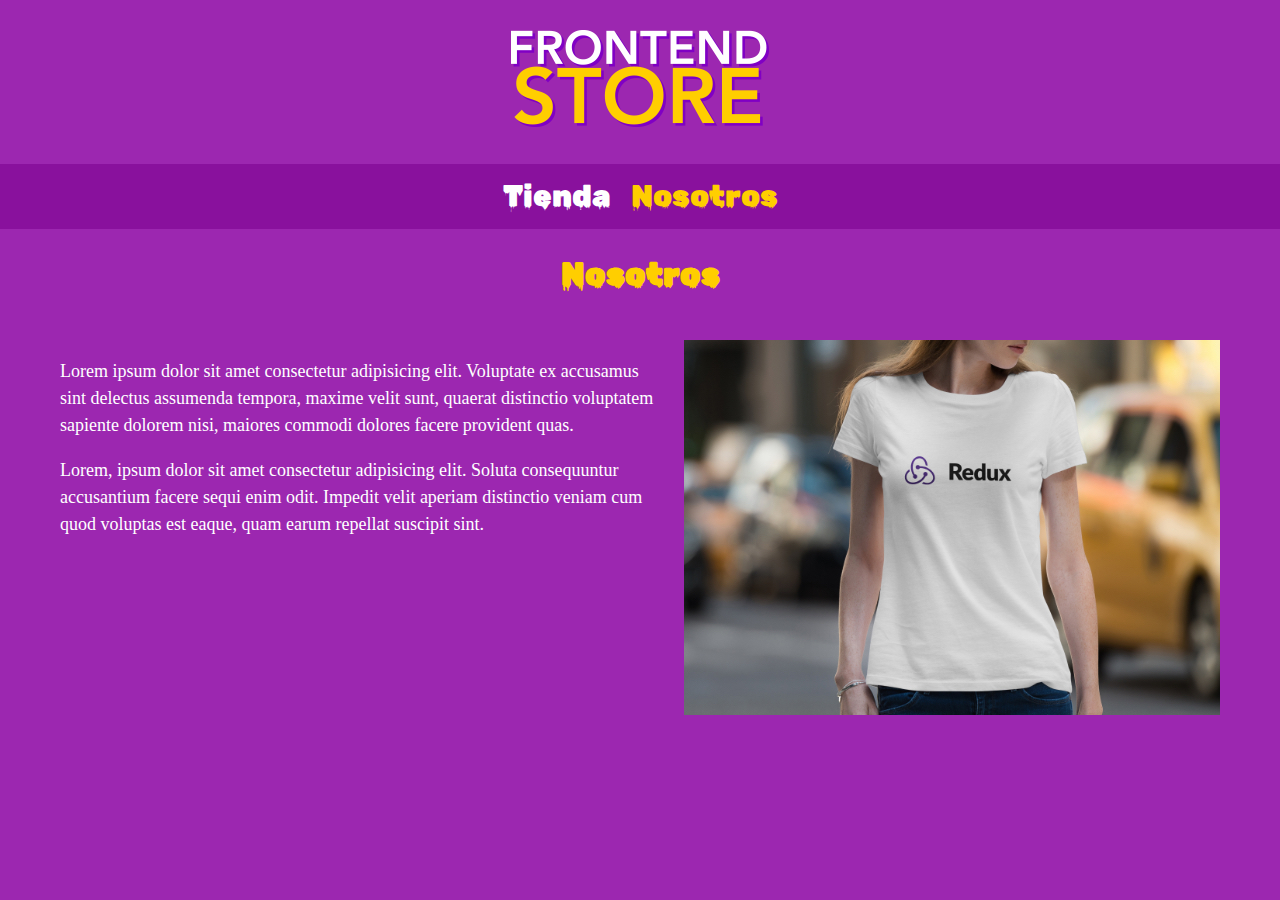
==== nosotros.html @ e086fde3 "codificacion de varios archivos" ====
<!DOCTYPE html>
<html lang="en">
  <head>
    <meta charset="UTF-8" />
    <meta name="viewport" content="width=device-width, initial-scale=1.0" />
    <link rel="stylesheet" href="./css/nomalize.css" />
    <link rel="preconnect" href="https://fonts.googleapis.com" />
    <link rel="preconnect" href="https://fonts.gstatic.com" crossorigin />
    <link
      href="https://fonts.googleapis.com/css2?family=Lobster&family=Rubik+Wet+Paint&display=swap"
      rel="stylesheet"
    />
    <link rel="stylesheet" href="./css/style.css" />
    <title>TIENDA CAMISAS</title>
  </head>
  <body>
    <header class="header">
      <a href="index.html">
        <img class="header__logo" src="./img/logo.png" alt="Logo principal" />
      </a>
    </header>
    <nav class="navegacion">
      <a class="navegacion__enlace" href="index.html">Tienda</a>
      <a
        class="navegacion__enlace navegacion__enlace--activo"
        href="nosotros.html"
        >Nosotros</a
      >
    </nav>
    <main class="contenedor">
      <h1>Nosotros</h1>
      <section class="nosotros">
        <div class="nosotros__contenido">
          <p>
            Lorem ipsum dolor sit amet consectetur adipisicing elit. Voluptate
            ex accusamus sint delectus assumenda tempora, maxime velit sunt,
            quaerat distinctio voluptatem sapiente dolorem nisi, maiores commodi
            dolores facere provident quas.
          </p>
          <p>
            Lorem, ipsum dolor sit amet consectetur adipisicing elit. Soluta
            consequuntur accusantium facere sequi enim odit. Impedit velit
            aperiam distinctio veniam cum quod voluptas est eaque, quam earum
            repellat suscipit sint.
          </p>
        </div>
        <img class="nosotros__imagen" src="./img/nosotros.jpg" alt="imagen nosotros">
      </section>
      <section>
        
      </section>
    </main>
  </body>
</html>
---- css/nomalize.css ----
/*! normalize.css v8.0.1 | MIT License | github.com/necolas/normalize.css */

/* Document
   ========================================================================== */

/**
 * 1. Correct the line height in all browsers.
 * 2. Prevent adjustments of font size after orientation changes in iOS.
 */

 html {
    line-height: 1.15; /* 1 */
    -webkit-text-size-adjust: 100%; /* 2 */
  }
  
  /* Sections
     ========================================================================== */
  
  /**
   * Remove the margin in all browsers.
   */
  
  body {
    margin: 0;
  }
  
  /**
   * Render the `main` element consistently in IE.
   */
  
  main {
    display: block;
  }
  
  /**
   * Correct the font size and margin on `h1` elements within `section` and
   * `article` contexts in Chrome, Firefox, and Safari.
   */
  
  h1 {
    font-size: 2em;
    margin: 0.67em 0;
  }
  
  /* Grouping content
     ========================================================================== */
  
  /**
   * 1. Add the correct box sizing in Firefox.
   * 2. Show the overflow in Edge and IE.
   */
  
  hr {
    box-sizing: content-box; /* 1 */
    height: 0; /* 1 */
    overflow: visible; /* 2 */
  }
  
  /**
   * 1. Correct the inheritance and scaling of font size in all browsers.
   * 2. Correct the odd `em` font sizing in all browsers.
   */
  
  pre {
    font-family: monospace, monospace; /* 1 */
    font-size: 1em; /* 2 */
  }
  
  /* Text-level semantics
     ========================================================================== */
  
  /**
   * Remove the gray background on active links in IE 10.
   */
  
  a {
    background-color: transparent;
  }
  
  /**
   * 1. Remove the bottom border in Chrome 57-
   * 2. Add the correct text decoration in Chrome, Edge, IE, Opera, and Safari.
   */
  
  abbr[title] {
    border-bottom: none; /* 1 */
    text-decoration: underline; /* 2 */
    text-decoration: underline dotted; /* 2 */
  }
  
  /**
   * Add the correct font weight in Chrome, Edge, and Safari.
   */
  
  b,
  strong {
    font-weight: bolder;
  }
  
  /**
   * 1. Correct the inheritance and scaling of font size in all browsers.
   * 2. Correct the odd `em` font sizing in all browsers.
   */
  
  code,
  kbd,
  samp {
    font-family: monospace, monospace; /* 1 */
    font-size: 1em; /* 2 */
  }
  
  /**
   * Add the correct font size in all browsers.
   */
  
  small {
    font-size: 80%;
  }
  
  /**
   * Prevent `sub` and `sup` elements from affecting the line height in
   * all browsers.
   */
  
  sub,
  sup {
    font-size: 75%;
    line-height: 0;
    position: relative;
    vertical-align: baseline;
  }
  
  sub {
    bottom: -0.25em;
  }
  
  sup {
    top: -0.5em;
  }
  
  /* Embedded content
     ========================================================================== */
  
  /**
   * Remove the border on images inside links in IE 10.
   */
  
  img {
    border-style: none;
  }
  
  /* Forms
     ========================================================================== */
  
  /**
   * 1. Change the font styles in all browsers.
   * 2. Remove the margin in Firefox and Safari.
   */
  
  button,
  input,
  optgroup,
  select,
  textarea {
    font-family: inherit; /* 1 */
    font-size: 100%; /* 1 */
    line-height: 1.15; /* 1 */
    margin: 0; /* 2 */
  }
  
  /**
   * Show the overflow in IE.
   * 1. Show the overflow in Edge.
   */
  
  button,
  input { /* 1 */
    overflow: visible;
  }
  
  /**
   * Remove the inheritance of text transform in Edge, Firefox, and IE.
   * 1. Remove the inheritance of text transform in Firefox.
   */
  
  button,
  select { /* 1 */
    text-transform: none;
  }
  
  /**
   * Correct the inability to style clickable types in iOS and Safari.
   */
  
  button,
  [type="button"],
  [type="reset"],
  [type="submit"] {
    -webkit-appearance: button;
  }
  
  /**
   * Remove the inner border and padding in Firefox.
   */
  
  button::-moz-focus-inner,
  [type="button"]::-moz-focus-inner,
  [type="reset"]::-moz-focus-inner,
  [type="submit"]::-moz-focus-inner {
    border-style: none;
    padding: 0;
  }
  
  /**
   * Restore the focus styles unset by the previous rule.
   */
  
  button:-moz-focusring,
  [type="button"]:-moz-focusring,
  [type="reset"]:-moz-focusring,
  [type="submit"]:-moz-focusring {
    outline: 1px dotted ButtonText;
  }
  
  /**
   * Correct the padding in Firefox.
   */
  
  fieldset {
    padding: 0.35em 0.75em 0.625em;
  }
  
  /**
   * 1. Correct the text wrapping in Edge and IE.
   * 2. Correct the color inheritance from `fieldset` elements in IE.
   * 3. Remove the padding so developers are not caught out when they zero out
   *    `fieldset` elements in all browsers.
   */
  
  legend {
    box-sizing: border-box; /* 1 */
    color: inherit; /* 2 */
    display: table; /* 1 */
    max-width: 100%; /* 1 */
    padding: 0; /* 3 */
    white-space: normal; /* 1 */
  }
  
  /**
   * Add the correct vertical alignment in Chrome, Firefox, and Opera.
   */
  
  progress {
    vertical-align: baseline;
  }
  
  /**
   * Remove the default vertical scrollbar in IE 10+.
   */
  
  textarea {
    overflow: auto;
  }
  
  /**
   * 1. Add the correct box sizing in IE 10.
   * 2. Remove the padding in IE 10.
   */
  
  [type="checkbox"],
  [type="radio"] {
    box-sizing: border-box; /* 1 */
    padding: 0; /* 2 */
  }
  
  /**
   * Correct the cursor style of increment and decrement buttons in Chrome.
   */
  
  [type="number"]::-webkit-inner-spin-button,
  [type="number"]::-webkit-outer-spin-button {
    height: auto;
  }
  
  /**
   * 1. Correct the odd appearance in Chrome and Safari.
   * 2. Correct the outline style in Safari.
   */
  
  [type="search"] {
    -webkit-appearance: textfield; /* 1 */
    outline-offset: -2px; /* 2 */
  }
  
  /**
   * Remove the inner padding in Chrome and Safari on macOS.
   */
  
  [type="search"]::-webkit-search-decoration {
    -webkit-appearance: none;
  }
  
  /**
   * 1. Correct the inability to style clickable types in iOS and Safari.
   * 2. Change font properties to `inherit` in Safari.
   */
  
  ::-webkit-file-upload-button {
    -webkit-appearance: button; /* 1 */
    font: inherit; /* 2 */
  }
  
  /* Interactive
     ========================================================================== */
  
  /*
   * Add the correct display in Edge, IE 10+, and Firefox.
   */
  
  details {
    display: block;
  }
  
  /*
   * Add the correct display in all browsers.
   */
  
  summary {
    display: list-item;
  }
  
  /* Misc
     ========================================================================== */
  
  /**
   * Add the correct display in IE 10+.
   */
  
  template {
    display: none;
  }
  
  /**
   * Add the correct display in IE 10.
   */
  
  [hidden] {
    display: none;
  }
---- css/style.css ----
:root {
  --primario: #9c27b0;
  --primarioOscuro: #89119d;
  --secundario: #ffce00;
  --secundarioOscuro: rgb(233, 187, 2);
  --blanco: #fff;
  --negro: #000;
  --fuentePrincipal: "Rubik Wet Paint", system-ui;
}
html {
  font-size: 62.5%;
}
body {
  background-color: var(--primario);
  font-size: 1.6rem;
  line-height: 1.5;
}
p {
  font-size: 1.8rem;
  color: var(--blanco);
}
a {
  text-decoration: none;
}
img {
  width: 100%;
}
h1,
h2,
h3 {
  text-align: center;
  font-family: var(--fuentePrincipal);
  color: var(--secundario);
}
.header {
  display: flex;
  justify-content: center;
}
.header__logo {
  margin: 3rem 0;
}
.navegacion {
  background-color: var(--primarioOscuro);
  padding: 1rem;
  display: flex;
  justify-content: center;
  gap: 2rem;
}
.navegacion__enlace {
  font-family: var(--fuentePrincipal);
  color: var(--blanco);
  font-size: 3rem;
}

.navegacion__enlace--activo,
.navegacion__enlace:hover {
  color: var(--secundario);
}
.contenedor {
  max-width: 120rem;
  margin: 0 auto;
}
.grid {
  display: grid;
  grid-template-columns: repeat(2, 1fr);
  gap: 2rem;
}
@media (min-width: 768px) {
  .grid {
    grid-template-columns: repeat(3, 1fr);
  }
}
.producto {
  background-color: var(--primarioOscuro);
  padding: 1rem;
}
.producto__nombre {
  font-size: 4rem;
}
.producto__precio {
  font-size: 2.8rem;
  color: var(--secundario);
}
.producto__nombre,
.producto__precio {
  font-family: var(--fuentePrincipal);
  text-align: center;
  margin: 1rem 0;
}
.grafico {
  min-height: 30rem;
  background-repeat: no-repeat;
  background-size: cover;
  grid-column: 1 / 3;
}

.grafico--camisa {
  background-image: url(../img/grafico1.jpg);
  grid-row: 2 / 3;
}

.grafico--node {
  background-image: url(../img/grafico2.jpg);
  grid-row: 8 / 9;
}

@media (min-width: 768px) {
  .grafico--node {
    grid-row: 5 / 6;
  }
}
.footer{
    background-color: var(--primarioOscuro);
    padding: 1rem;
    margin-top: 2rem;
}
.footer__texto{
    font-size: var(--fuentePrincipal);
    text-align: center;
    font-size: 2rem;
}
.nosotros{
    display: flex;
    flex-direction: column-reverse;
    justify-content: center;
    padding: 2rem;
    gap: 2rem;
}
@media (min-width: 768px) {
    .nosotros{
        flex-direction: row;
        
    }
}
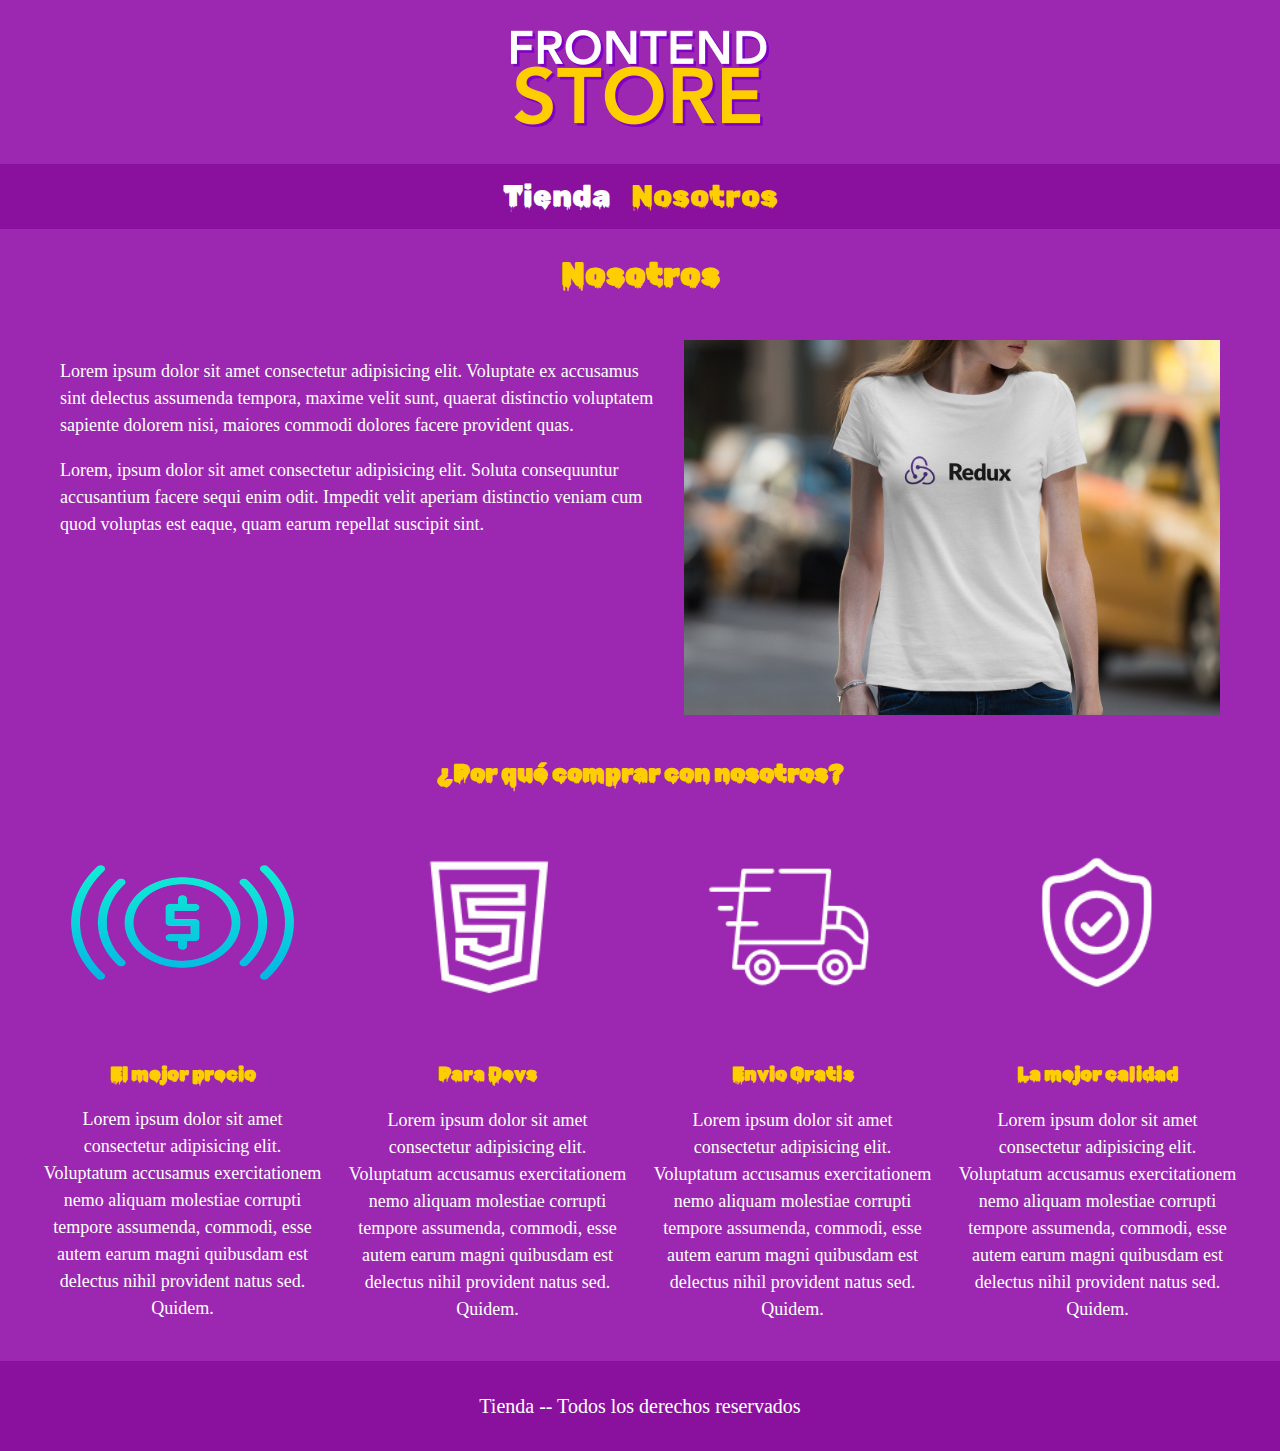
==== commit d4bacaff: "codigo de pagina nosotros y css" ====
--- a/nosotros.html
+++ b/nosotros.html
@@ -44,11 +44,61 @@
             repellat suscipit sint.
           </p>
         </div>
-        <img class="nosotros__imagen" src="./img/nosotros.jpg" alt="imagen nosotros">
+        <img
+          class="nosotros__imagen"
+          src="./img/nosotros.jpg"
+          alt="imagen nosotros"
+        />
       </section>
-      <section>
-        
+
+      <section class="contenedor">
+        <h2>¿Por qué comprar con nosotros?</h2>
+        <div class="bloques">
+          <div class="bloque">
+            <img src="./img/icono_1.png" alt="imagen El mejor precio" />
+            <h3 class="bloque__titulo">El mejor precio</h3>
+            <p>
+              Lorem ipsum dolor sit amet consectetur adipisicing elit.
+              Voluptatum accusamus exercitationem nemo aliquam molestiae
+              corrupti tempore assumenda, commodi, esse autem earum magni
+              quibusdam est delectus nihil provident natus sed. Quidem.
+            </p>
+          </div>
+          <div class="bloque">
+            <img src="./img/icono_2.png" alt="imagen El mejor precio" />
+            <h3 class="bloque__titulo">Para Devs</h3>
+            <p>
+              Lorem ipsum dolor sit amet consectetur adipisicing elit.
+              Voluptatum accusamus exercitationem nemo aliquam molestiae
+              corrupti tempore assumenda, commodi, esse autem earum magni
+              quibusdam est delectus nihil provident natus sed. Quidem.
+            </p>
+          </div>
+          <div class="bloque">
+            <img src="./img/icono_3.png" alt="imagen El mejor precio" />
+            <h3 class="bloque__titulo">Envio Gratis</h3>
+            <p>
+              Lorem ipsum dolor sit amet consectetur adipisicing elit.
+              Voluptatum accusamus exercitationem nemo aliquam molestiae
+              corrupti tempore assumenda, commodi, esse autem earum magni
+              quibusdam est delectus nihil provident natus sed. Quidem.
+            </p>
+          </div>
+          <div class="bloque">
+            <img src="./img/icono_4.png" alt="imagen El mejor precio" />
+            <h3 class="bloque__titulo">La mejor calidad</h3>
+            <p>
+              Lorem ipsum dolor sit amet consectetur adipisicing elit.
+              Voluptatum accusamus exercitationem nemo aliquam molestiae
+              corrupti tempore assumenda, commodi, esse autem earum magni
+              quibusdam est delectus nihil provident natus sed. Quidem.
+            </p>
+          </div>
+        </div>
       </section>
     </main>
+    <footer class="footer">
+      <p class="footer__texto">Tienda -- Todos los derechos reservados</p>
+  </footer>
   </body>
 </html>
--- a/css/style.css
+++ b/css/style.css
@@ -73,6 +73,7 @@
 .producto {
   background-color: var(--primarioOscuro);
   padding: 1rem;
+
 }
 .producto__nombre {
   font-size: 4rem;
@@ -123,6 +124,7 @@
     display: flex;
     flex-direction: column-reverse;
     justify-content: center;
+ 
     padding: 2rem;
     gap: 2rem;
 }
@@ -132,3 +134,19 @@
         
     }
 }
+.bloques{
+    display: grid;
+    grid-template-columns: repeat(2,1fr);
+    gap: 2rem;
+}
+@media (min-width: 768px) {
+    .bloques{
+        grid-template-columns: repeat(4,1fr);
+    }
+}
+.bloque{
+    text-align: center;
+}
+.bloque__titulo{
+    font-size: 2remrem;
+}
